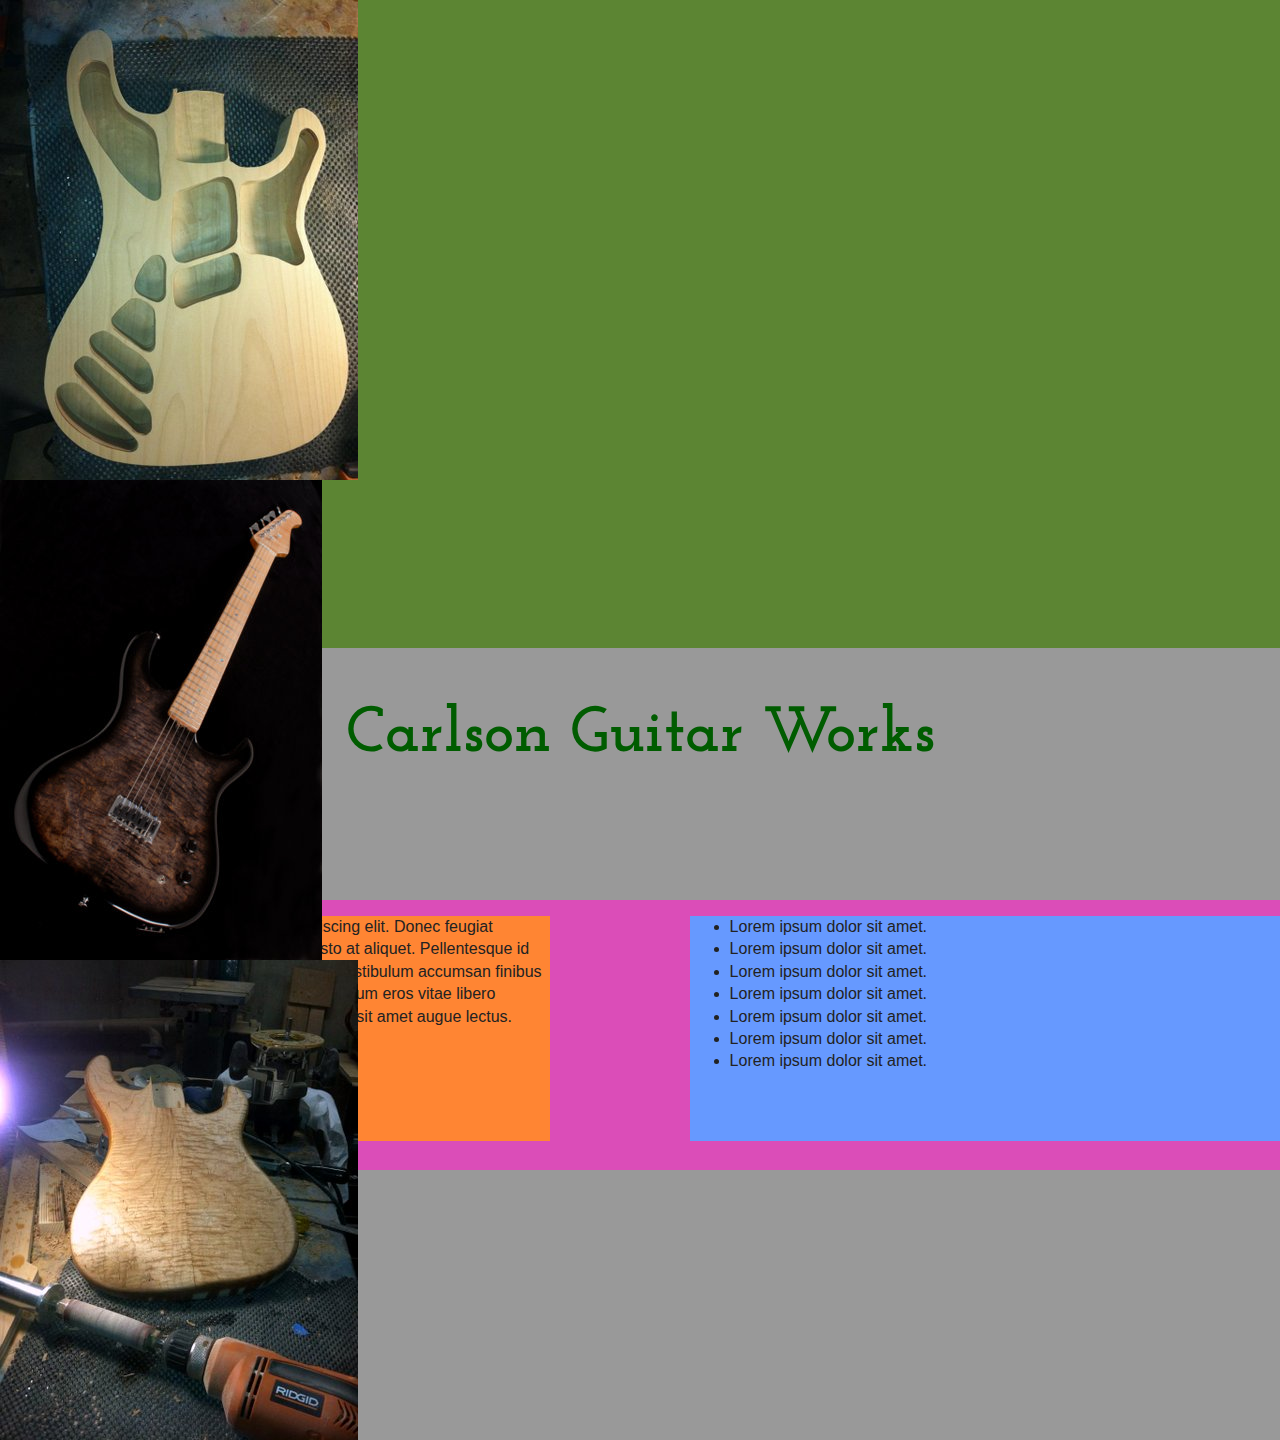
==== newindex.html @ adaa69d6 "Init Commit" ====
<!doctype html>
<head>
<meta charset="utf-8">
        <meta http-equiv="X-UA-Compatible" content="IE=edge">
        <title>Carlson Guitarworks</title>
         <meta name="viewport" content="width=device-width, initial-scale=1">
 <link href='http://fonts.googleapis.com/css?family=Josefin+Slab|PT+Serif' rel='stylesheet' type='text/css'>
   <link rel="stylesheet" href="css/normalize.css">
        <link rel="stylesheet" href="css/main.css">
        <script src="js/vendor/modernizr-2.8.3.min.js"></script>
    </head>
    <body>
        <!--[if lt IE 8]>
            <p class="browserupgrade">You are using an <strong>outdated</strong> browser. Please <a href="http://browsehappy.com/">upgrade your browser</a> to improve your experience.</p>
        <![endif]-->

        <!-- Add your site or application content here -->
        <div class="container-fluid">
            <div class="splash-screen">
            <div class="banner-images">
                <div class="row">
                    <div class="col-xs-4"><img class="banner-image" src="images/jigged-bass.jpg"></div>
                    <div class="col-xs-4"><img class="banner-image" src="images/full-bass.jpg" ></div>
                    <div class="col-xs-4"><img class="banner-image" src="images/full-body-back.jpg" ></div>
                </div>
            </div>
        <h1 class="header text-center">
            Carlson Guitar Works
        </h1>
        </div>
        <div class="info">
            <p class="bio">
                Lorem ipsum dolor sit amet, consectetur adipiscing elit. Donec feugiat consequat nulla. Quisque convallis gravida justo at aliquet. Pellentesque id purus dapibus, vestibulum elit a, mollis mauris. Vestibulum accumsan finibus orci, quis scelerisque sapien rutrum id. Integer rutrum eros vitae libero pretium congue. Vivamus eget lectus mauris. Sed sit amet augue lectus.
            </p>
           <ul class="services">
               <li>Lorem ipsum dolor sit amet.</li>
               <li>Lorem ipsum dolor sit amet.</li>
               <li>Lorem ipsum dolor sit amet.</li>
               <li>Lorem ipsum dolor sit amet.</li>
               <li>Lorem ipsum dolor sit amet.</li>
               <li>Lorem ipsum dolor sit amet.</li>
               <li>Lorem ipsum dolor sit amet.</li>
           </ul>
        </div>
        <div class="gallery">
            
        </div>
        </div>
        </body>
        </html>
---- css/main.css ----
/*! HTML5 Boilerplate v5.0.0 | MIT License | http://h5bp.com/ */

/*
 * What follows is the result of much research on cross-browser styling.
 * Credit left inline and big thanks to Nicolas Gallagher, Jonathan Neal,
 * Kroc Camen, and the H5BP dev community and team.
 */

/* ==========================================================================
   Base styles: opinionated defaults
   ========================================================================== */

html {
    color: #222;
    font-size: 1em;
    line-height: 1.4;
}

/*
 * Remove text-shadow in selection highlight:
 * https://twitter.com/miketaylr/status/12228805301
 *
 * These selection rule sets have to be separate.
 * Customize the background color to match your design.
 */

::-moz-selection {
    background: #b3d4fc;
    text-shadow: none;
}

::selection {
    background: #b3d4fc;
    text-shadow: none;
}

/*
 * A better looking default horizontal rule
 */

hr {
    display: block;
    height: 1px;
    border: 0;
    border-top: 1px solid #ccc;
    margin: 1em 0;
    padding: 0;
}

/*
 * Remove the gap between audio, canvas, iframes,
 * images, videos and the bottom of their containers:
 * https://github.com/h5bp/html5-boilerplate/issues/440
 */

audio,
canvas,
iframe,
img,
svg,
video {
    vertical-align: middle;
}

/*
 * Remove default fieldset styles.
 */

fieldset {
    border: 0;
    margin: 0;
    padding: 0;
}

/*
 * Allow only vertical resizing of textareas.
 */

textarea {
    resize: vertical;
}

/* ==========================================================================
   Browser Upgrade Prompt
   ========================================================================== */

.browserupgrade {
    margin: 0.2em 0;
    background: #ccc;
    color: #000;
    padding: 0.2em 0;
}

/* ==========================================================================
   Author's custom styles
   ========================================================================== */
body{
    background-color: #999999;
}
.splash-screen{
    height: 100vh;
    border: 40px;
    border-color: red;
}
.banner-images{
    height: 72vh;
    background-color: #5C8533;
    width: 100vw;
    border: 2px;
    border-color: blue;
}

.banner-image{
    border: 2px;
    border-color: black;
}

.header{
    text-align: center;
    font-size: 400%;
    font-family: 'Josefin Slab', serif;
    color: #005C00;
}

.info{
    height: 30vh;
    width: 100vw;
    background-color: #DB4DB8;
}

.bio{
    display: inline-block;
    float: left;
    width: 43vw;
    height: 25vh;
    background-color: #FF8533;
}

.services{
    float: right;
    background-color: #6699FF;
    width: 43vw;
    height: 25vh;
}

/* ==========================================================================
   Helper classes
   ========================================================================== */

/*
 * Hide visually and from screen readers:
 * http://juicystudio.com/article/screen-readers-display-none.php
 */

.hidden {
    display: none !important;
    visibility: hidden;
}

/*
 * Hide only visually, but have it available for screen readers:
 * http://snook.ca/archives/html_and_css/hiding-content-for-accessibility
 */

.visuallyhidden {
    border: 0;
    clip: rect(0 0 0 0);
    height: 1px;
    margin: -1px;
    overflow: hidden;
    padding: 0;
    position: absolute;
    width: 1px;
}

/*
 * Extends the .visuallyhidden class to allow the element
 * to be focusable when navigated to via the keyboard:
 * https://www.drupal.org/node/897638
 */

.visuallyhidden.focusable:active,
.visuallyhidden.focusable:focus {
    clip: auto;
    height: auto;
    margin: 0;
    overflow: visible;
    position: static;
    width: auto;
}

/*
 * Hide visually and from screen readers, but maintain layout
 */

.invisible {
    visibility: hidden;
}

/*
 * Clearfix: contain floats
 *
 * For modern browsers
 * 1. The space content is one way to avoid an Opera bug when the
 *    `contenteditable` attribute is included anywhere else in the document.
 *    Otherwise it causes space to appear at the top and bottom of elements
 *    that receive the `clearfix` class.
 * 2. The use of `table` rather than `block` is only necessary if using
 *    `:before` to contain the top-margins of child elements.
 */

.clearfix:before,
.clearfix:after {
    content: " "; /* 1 */
    display: table; /* 2 */
}

.clearfix:after {
    clear: both;
}

/* ==========================================================================
   EXAMPLE Media Queries for Responsive Design.
   These examples override the primary ('mobile first') styles.
   Modify as content requires.
   ========================================================================== */

@media only screen and (min-width: 35em) {
    /* Style adjustments for viewports that meet the condition */
}

@media print,
       (-o-min-device-pixel-ratio: 5/4),
       (-webkit-min-device-pixel-ratio: 1.25),
       (min-resolution: 120dpi) {
    /* Style adjustments for high resolution devices */
}

/* ==========================================================================
   Print styles.
   Inlined to avoid the additional HTTP request:
   http://www.phpied.com/delay-loading-your-print-css/
   ========================================================================== */

@media print {
    *,
    *:before,
    *:after {
        background: transparent !important;
        color: #000 !important; /* Black prints faster:
                                   http://www.sanbeiji.com/archives/953 */
        box-shadow: none !important;
        text-shadow: none !important;
    }

    a,
    a:visited {
        text-decoration: underline;
    }

    a[href]:after {
        content: " (" attr(href) ")";
    }

    abbr[title]:after {
        content: " (" attr(title) ")";
    }

    /*
     * Don't show links that are fragment identifiers,
     * or use the `javascript:` pseudo protocol
     */

    a[href^="#"]:after,
    a[href^="javascript:"]:after {
        content: "";
    }

    pre,
    blockquote {
        border: 1px solid #999;
        page-break-inside: avoid;
    }

    /*
     * Printing Tables:
     * http://css-discuss.incutio.com/wiki/Printing_Tables
     */

    thead {
        display: table-header-group;
    }

    tr,
    img {
        page-break-inside: avoid;
    }

    img {
        max-width: 100% !important;
    }

    p,
    h2,
    h3 {
        orphans: 3;
        widows: 3;
    }

    h2,
    h3 {
        page-break-after: avoid;
    }
}
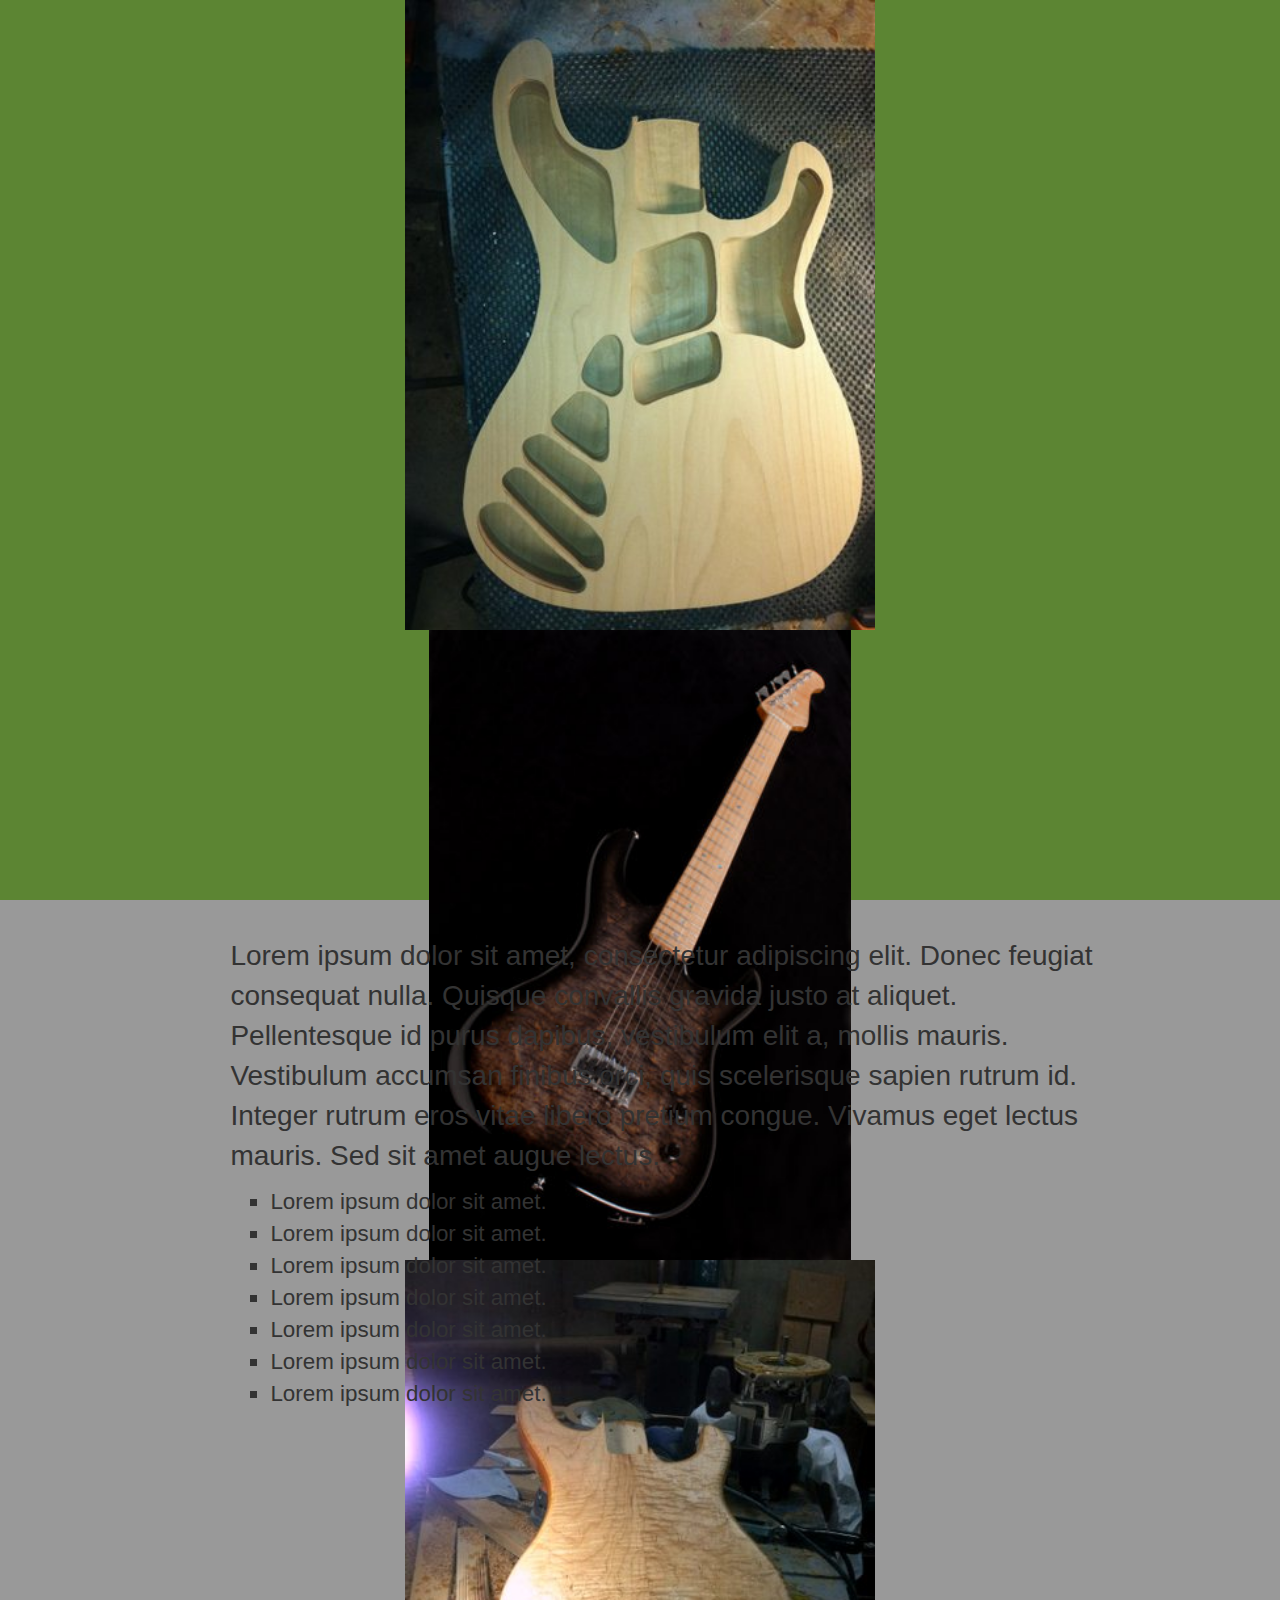
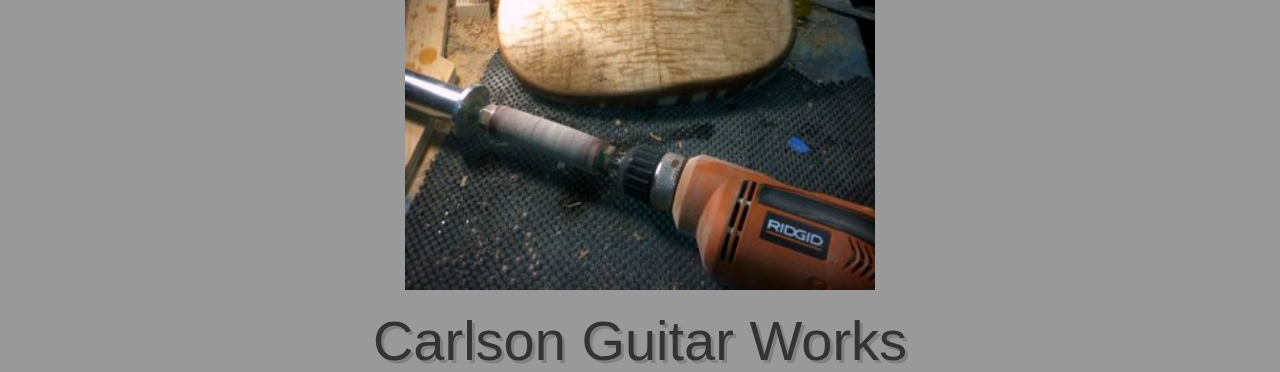
==== commit 3a53514d: "New Version" ====
--- a/newindex.html
+++ b/newindex.html
@@ -1,13 +1,14 @@
 <!doctype html>
 <head>
 <meta charset="utf-8">
-        <meta http-equiv="X-UA-Compatible" content="IE=edge">
         <title>Carlson Guitarworks</title>
          <meta name="viewport" content="width=device-width, initial-scale=1">
  <link href='http://fonts.googleapis.com/css?family=Josefin+Slab|PT+Serif' rel='stylesheet' type='text/css'>
-   <link rel="stylesheet" href="css/normalize.css">
-        <link rel="stylesheet" href="css/main.css">
-        <script src="js/vendor/modernizr-2.8.3.min.js"></script>
+        <!--<link rel="stylesheet" href="css/main.css">-->
+        <link rel="stylesheet" href="http://maxcdn.bootstrapcdn.com/bootstrap/3.3.5/css/bootstrap.min.css">
+        <link rel="stylesheet" type="text/css" href="css/main.css"
+        <script src="https://ajax.googleapis.com/ajax/libs/jquery/2.1.3/jquery.min.js"></script>
+
     </head>
     <body>
         <!--[if lt IE 8]>
@@ -15,19 +16,16 @@
         <![endif]-->
 
         <!-- Add your site or application content here -->
-        <div class="container-fluid">
-            <div class="splash-screen">
+          <div class="splash-screen">
             <div class="banner-images">
-                <div class="row">
-                    <div class="col-xs-4"><img class="banner-image" src="images/jigged-bass.jpg"></div>
-                    <div class="col-xs-4"><img class="banner-image" src="images/full-bass.jpg" ></div>
-                    <div class="col-xs-4"><img class="banner-image" src="images/full-body-back.jpg" ></div>
-                </div>
-            </div>
-        <h1 class="header text-center">
+                    <img class="banner-image" src="images/jigged-bass.jpg">
+                    <img class="banner-image" src="images/full-bass.jpg">
+                    <img class="banner-image" src="images/full-body-back.jpg">
+        <h1>
             Carlson Guitar Works
         </h1>
-        </div>
+            </div>
+          </div>
         <div class="info">
             <p class="bio">
                 Lorem ipsum dolor sit amet, consectetur adipiscing elit. Donec feugiat consequat nulla. Quisque convallis gravida justo at aliquet. Pellentesque id purus dapibus, vestibulum elit a, mollis mauris. Vestibulum accumsan finibus orci, quis scelerisque sapien rutrum id. Integer rutrum eros vitae libero pretium congue. Vivamus eget lectus mauris. Sed sit amet augue lectus.
--- a/css/main.css
+++ b/css/main.css
@@ -1,314 +1,65 @@
-/*! HTML5 Boilerplate v5.0.0 | MIT License | http://h5bp.com/ */
-
-/*
- * What follows is the result of much research on cross-browser styling.
- * Credit left inline and big thanks to Nicolas Gallagher, Jonathan Neal,
- * Kroc Camen, and the H5BP dev community and team.
- */
-
-/* ==========================================================================
-   Base styles: opinionated defaults
-   ========================================================================== */
-
-html {
-    color: #222;
-    font-size: 1em;
-    line-height: 1.4;
-}
-
-/*
- * Remove text-shadow in selection highlight:
- * https://twitter.com/miketaylr/status/12228805301
- *
- * These selection rule sets have to be separate.
- * Customize the background color to match your design.
- */
-
-::-moz-selection {
-    background: #b3d4fc;
-    text-shadow: none;
-}
-
-::selection {
-    background: #b3d4fc;
-    text-shadow: none;
-}
-
-/*
- * A better looking default horizontal rule
- */
-
-hr {
-    display: block;
-    height: 1px;
-    border: 0;
-    border-top: 1px solid #ccc;
-    margin: 1em 0;
-    padding: 0;
-}
-
-/*
- * Remove the gap between audio, canvas, iframes,
- * images, videos and the bottom of their containers:
- * https://github.com/h5bp/html5-boilerplate/issues/440
- */
-
-audio,
-canvas,
-iframe,
-img,
-svg,
-video {
-    vertical-align: middle;
-}
-
-/*
- * Remove default fieldset styles.
- */
-
-fieldset {
-    border: 0;
-    margin: 0;
-    padding: 0;
-}
-
-/*
- * Allow only vertical resizing of textareas.
- */
-
-textarea {
-    resize: vertical;
-}
-
-/* ==========================================================================
-   Browser Upgrade Prompt
-   ========================================================================== */
-
-.browserupgrade {
-    margin: 0.2em 0;
-    background: #ccc;
-    color: #000;
-    padding: 0.2em 0;
-}
-
-/* ==========================================================================
-   Author's custom styles
-   ========================================================================== */
 body{
-    background-color: #999999;
+	background-color: #999999;
 }
 .splash-screen{
-    height: 100vh;
-    border: 40px;
-    border-color: red;
+	height: 100vh;
+	background-color:#5C8533;
+}
+.container{
+	background-color:#5C8533;
+	height: 70vh;
+	margin-bottom: 0px;
+	padding-bottom: 0px;
+
+/* still figuring out this box-shadow: 5px 5px 2px #262626; */
+
 }
 .banner-images{
-    height: 72vh;
-    background-color: #5C8533;
+	background-color:#5C8533;
+	margin-bottom: 0px;
+	padding-bottom: 0px;
+	height: 70vh;
+}
+.banner-image{
+	display: block;
+	margin-left: auto;
+	margin-right: auto;
+	height: 70vh;
+	padding-bottom: 0px;
+}
+@media screen and (max-width: 900px){
+	#b-img1, #b-img3{
+		display: none;
+	}
+}
+.header{
+	background-color: #999999;
+	color: #005C00;
+	height: 30vh;
+	font-size: large;
+    font-family: 'Josefin Slab', serif;
+    display: table-cell;
+    vertical-align: middle;
     width: 100vw;
-    border: 2px;
-    border-color: blue;
 }
-
-.banner-image{
-    border: 2px;
-    border-color: black;
+h1{
+	text-align: center;
+	font-size: 400%;
+	text-shadow: 3px 3px #808080;
 }
-
-.header{
-    text-align: center;
-    font-size: 400%;
-    font-family: 'Josefin Slab', serif;
-    color: #005C00;
+.info{
+	padding-top: 4vh;
+	margin-left: 18vw;
+	margin-right: 13vw;
+	font-size: 200%;
+	height: 70vh;
 }
-
-.info{
-    height: 30vh;
-    width: 100vw;
-    background-color: #DB4DB8;
+h2{
+	display: table-cell;
+	text-align: center;
+	width: 100vw;
 }
-
-.bio{
-    display: inline-block;
-    float: left;
-    width: 43vw;
-    height: 25vh;
-    background-color: #FF8533;
-}
-
 .services{
-    float: right;
-    background-color: #6699FF;
-    width: 43vw;
-    height: 25vh;
-}
-
-/* ==========================================================================
-   Helper classes
-   ========================================================================== */
-
-/*
- * Hide visually and from screen readers:
- * http://juicystudio.com/article/screen-readers-display-none.php
- */
-
-.hidden {
-    display: none !important;
-    visibility: hidden;
-}
-
-/*
- * Hide only visually, but have it available for screen readers:
- * http://snook.ca/archives/html_and_css/hiding-content-for-accessibility
- */
-
-.visuallyhidden {
-    border: 0;
-    clip: rect(0 0 0 0);
-    height: 1px;
-    margin: -1px;
-    overflow: hidden;
-    padding: 0;
-    position: absolute;
-    width: 1px;
-}
-
-/*
- * Extends the .visuallyhidden class to allow the element
- * to be focusable when navigated to via the keyboard:
- * https://www.drupal.org/node/897638
- */
-
-.visuallyhidden.focusable:active,
-.visuallyhidden.focusable:focus {
-    clip: auto;
-    height: auto;
-    margin: 0;
-    overflow: visible;
-    position: static;
-    width: auto;
-}
-
-/*
- * Hide visually and from screen readers, but maintain layout
- */
-
-.invisible {
-    visibility: hidden;
-}
-
-/*
- * Clearfix: contain floats
- *
- * For modern browsers
- * 1. The space content is one way to avoid an Opera bug when the
- *    `contenteditable` attribute is included anywhere else in the document.
- *    Otherwise it causes space to appear at the top and bottom of elements
- *    that receive the `clearfix` class.
- * 2. The use of `table` rather than `block` is only necessary if using
- *    `:before` to contain the top-margins of child elements.
- */
-
-.clearfix:before,
-.clearfix:after {
-    content: " "; /* 1 */
-    display: table; /* 2 */
-}
-
-.clearfix:after {
-    clear: both;
-}
-
-/* ==========================================================================
-   EXAMPLE Media Queries for Responsive Design.
-   These examples override the primary ('mobile first') styles.
-   Modify as content requires.
-   ========================================================================== */
-
-@media only screen and (min-width: 35em) {
-    /* Style adjustments for viewports that meet the condition */
-}
-
-@media print,
-       (-o-min-device-pixel-ratio: 5/4),
-       (-webkit-min-device-pixel-ratio: 1.25),
-       (min-resolution: 120dpi) {
-    /* Style adjustments for high resolution devices */
-}
-
-/* ==========================================================================
-   Print styles.
-   Inlined to avoid the additional HTTP request:
-   http://www.phpied.com/delay-loading-your-print-css/
-   ========================================================================== */
-
-@media print {
-    *,
-    *:before,
-    *:after {
-        background: transparent !important;
-        color: #000 !important; /* Black prints faster:
-                                   http://www.sanbeiji.com/archives/953 */
-        box-shadow: none !important;
-        text-shadow: none !important;
-    }
-
-    a,
-    a:visited {
-        text-decoration: underline;
-    }
-
-    a[href]:after {
-        content: " (" attr(href) ")";
-    }
-
-    abbr[title]:after {
-        content: " (" attr(title) ")";
-    }
-
-    /*
-     * Don't show links that are fragment identifiers,
-     * or use the `javascript:` pseudo protocol
-     */
-
-    a[href^="#"]:after,
-    a[href^="javascript:"]:after {
-        content: "";
-    }
-
-    pre,
-    blockquote {
-        border: 1px solid #999;
-        page-break-inside: avoid;
-    }
-
-    /*
-     * Printing Tables:
-     * http://css-discuss.incutio.com/wiki/Printing_Tables
-     */
-
-    thead {
-        display: table-header-group;
-    }
-
-    tr,
-    img {
-        page-break-inside: avoid;
-    }
-
-    img {
-        max-width: 100% !important;
-    }
-
-    p,
-    h2,
-    h3 {
-        orphans: 3;
-        widows: 3;
-    }
-
-    h2,
-    h3 {
-        page-break-after: avoid;
-    }
-}
+	font-size: 80%;
+	list-style-type: square;
+}--- a/css/main.css
+++ b/css/main.css
@@ -1,314 +1,65 @@
-/*! HTML5 Boilerplate v5.0.0 | MIT License | http://h5bp.com/ */
-
-/*
- * What follows is the result of much research on cross-browser styling.
- * Credit left inline and big thanks to Nicolas Gallagher, Jonathan Neal,
- * Kroc Camen, and the H5BP dev community and team.
- */
-
-/* ==========================================================================
-   Base styles: opinionated defaults
-   ========================================================================== */
-
-html {
-    color: #222;
-    font-size: 1em;
-    line-height: 1.4;
-}
-
-/*
- * Remove text-shadow in selection highlight:
- * https://twitter.com/miketaylr/status/12228805301
- *
- * These selection rule sets have to be separate.
- * Customize the background color to match your design.
- */
-
-::-moz-selection {
-    background: #b3d4fc;
-    text-shadow: none;
-}
-
-::selection {
-    background: #b3d4fc;
-    text-shadow: none;
-}
-
-/*
- * A better looking default horizontal rule
- */
-
-hr {
-    display: block;
-    height: 1px;
-    border: 0;
-    border-top: 1px solid #ccc;
-    margin: 1em 0;
-    padding: 0;
-}
-
-/*
- * Remove the gap between audio, canvas, iframes,
- * images, videos and the bottom of their containers:
- * https://github.com/h5bp/html5-boilerplate/issues/440
- */
-
-audio,
-canvas,
-iframe,
-img,
-svg,
-video {
-    vertical-align: middle;
-}
-
-/*
- * Remove default fieldset styles.
- */
-
-fieldset {
-    border: 0;
-    margin: 0;
-    padding: 0;
-}
-
-/*
- * Allow only vertical resizing of textareas.
- */
-
-textarea {
-    resize: vertical;
-}
-
-/* ==========================================================================
-   Browser Upgrade Prompt
-   ========================================================================== */
-
-.browserupgrade {
-    margin: 0.2em 0;
-    background: #ccc;
-    color: #000;
-    padding: 0.2em 0;
-}
-
-/* ==========================================================================
-   Author's custom styles
-   ========================================================================== */
 body{
-    background-color: #999999;
+	background-color: #999999;
 }
 .splash-screen{
-    height: 100vh;
-    border: 40px;
-    border-color: red;
+	height: 100vh;
+	background-color:#5C8533;
+}
+.container{
+	background-color:#5C8533;
+	height: 70vh;
+	margin-bottom: 0px;
+	padding-bottom: 0px;
+
+/* still figuring out this box-shadow: 5px 5px 2px #262626; */
+
 }
 .banner-images{
-    height: 72vh;
-    background-color: #5C8533;
+	background-color:#5C8533;
+	margin-bottom: 0px;
+	padding-bottom: 0px;
+	height: 70vh;
+}
+.banner-image{
+	display: block;
+	margin-left: auto;
+	margin-right: auto;
+	height: 70vh;
+	padding-bottom: 0px;
+}
+@media screen and (max-width: 900px){
+	#b-img1, #b-img3{
+		display: none;
+	}
+}
+.header{
+	background-color: #999999;
+	color: #005C00;
+	height: 30vh;
+	font-size: large;
+    font-family: 'Josefin Slab', serif;
+    display: table-cell;
+    vertical-align: middle;
     width: 100vw;
-    border: 2px;
-    border-color: blue;
 }
-
-.banner-image{
-    border: 2px;
-    border-color: black;
+h1{
+	text-align: center;
+	font-size: 400%;
+	text-shadow: 3px 3px #808080;
 }
-
-.header{
-    text-align: center;
-    font-size: 400%;
-    font-family: 'Josefin Slab', serif;
-    color: #005C00;
+.info{
+	padding-top: 4vh;
+	margin-left: 18vw;
+	margin-right: 13vw;
+	font-size: 200%;
+	height: 70vh;
 }
-
-.info{
-    height: 30vh;
-    width: 100vw;
-    background-color: #DB4DB8;
+h2{
+	display: table-cell;
+	text-align: center;
+	width: 100vw;
 }
-
-.bio{
-    display: inline-block;
-    float: left;
-    width: 43vw;
-    height: 25vh;
-    background-color: #FF8533;
-}
-
 .services{
-    float: right;
-    background-color: #6699FF;
-    width: 43vw;
-    height: 25vh;
-}
-
-/* ==========================================================================
-   Helper classes
-   ========================================================================== */
-
-/*
- * Hide visually and from screen readers:
- * http://juicystudio.com/article/screen-readers-display-none.php
- */
-
-.hidden {
-    display: none !important;
-    visibility: hidden;
-}
-
-/*
- * Hide only visually, but have it available for screen readers:
- * http://snook.ca/archives/html_and_css/hiding-content-for-accessibility
- */
-
-.visuallyhidden {
-    border: 0;
-    clip: rect(0 0 0 0);
-    height: 1px;
-    margin: -1px;
-    overflow: hidden;
-    padding: 0;
-    position: absolute;
-    width: 1px;
-}
-
-/*
- * Extends the .visuallyhidden class to allow the element
- * to be focusable when navigated to via the keyboard:
- * https://www.drupal.org/node/897638
- */
-
-.visuallyhidden.focusable:active,
-.visuallyhidden.focusable:focus {
-    clip: auto;
-    height: auto;
-    margin: 0;
-    overflow: visible;
-    position: static;
-    width: auto;
-}
-
-/*
- * Hide visually and from screen readers, but maintain layout
- */
-
-.invisible {
-    visibility: hidden;
-}
-
-/*
- * Clearfix: contain floats
- *
- * For modern browsers
- * 1. The space content is one way to avoid an Opera bug when the
- *    `contenteditable` attribute is included anywhere else in the document.
- *    Otherwise it causes space to appear at the top and bottom of elements
- *    that receive the `clearfix` class.
- * 2. The use of `table` rather than `block` is only necessary if using
- *    `:before` to contain the top-margins of child elements.
- */
-
-.clearfix:before,
-.clearfix:after {
-    content: " "; /* 1 */
-    display: table; /* 2 */
-}
-
-.clearfix:after {
-    clear: both;
-}
-
-/* ==========================================================================
-   EXAMPLE Media Queries for Responsive Design.
-   These examples override the primary ('mobile first') styles.
-   Modify as content requires.
-   ========================================================================== */
-
-@media only screen and (min-width: 35em) {
-    /* Style adjustments for viewports that meet the condition */
-}
-
-@media print,
-       (-o-min-device-pixel-ratio: 5/4),
-       (-webkit-min-device-pixel-ratio: 1.25),
-       (min-resolution: 120dpi) {
-    /* Style adjustments for high resolution devices */
-}
-
-/* ==========================================================================
-   Print styles.
-   Inlined to avoid the additional HTTP request:
-   http://www.phpied.com/delay-loading-your-print-css/
-   ========================================================================== */
-
-@media print {
-    *,
-    *:before,
-    *:after {
-        background: transparent !important;
-        color: #000 !important; /* Black prints faster:
-                                   http://www.sanbeiji.com/archives/953 */
-        box-shadow: none !important;
-        text-shadow: none !important;
-    }
-
-    a,
-    a:visited {
-        text-decoration: underline;
-    }
-
-    a[href]:after {
-        content: " (" attr(href) ")";
-    }
-
-    abbr[title]:after {
-        content: " (" attr(title) ")";
-    }
-
-    /*
-     * Don't show links that are fragment identifiers,
-     * or use the `javascript:` pseudo protocol
-     */
-
-    a[href^="#"]:after,
-    a[href^="javascript:"]:after {
-        content: "";
-    }
-
-    pre,
-    blockquote {
-        border: 1px solid #999;
-        page-break-inside: avoid;
-    }
-
-    /*
-     * Printing Tables:
-     * http://css-discuss.incutio.com/wiki/Printing_Tables
-     */
-
-    thead {
-        display: table-header-group;
-    }
-
-    tr,
-    img {
-        page-break-inside: avoid;
-    }
-
-    img {
-        max-width: 100% !important;
-    }
-
-    p,
-    h2,
-    h3 {
-        orphans: 3;
-        widows: 3;
-    }
-
-    h2,
-    h3 {
-        page-break-after: avoid;
-    }
-}
+	font-size: 80%;
+	list-style-type: square;
+}